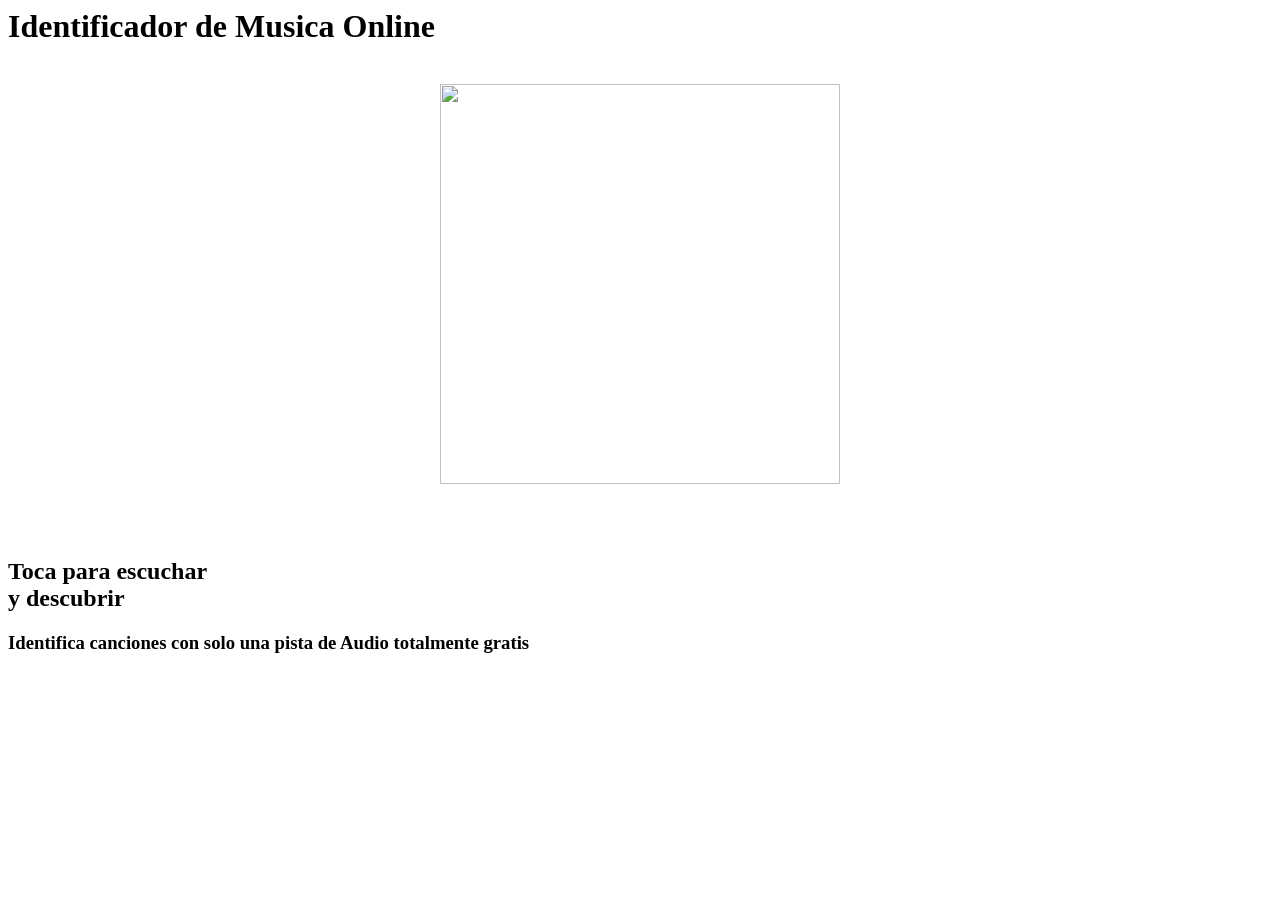
==== index.html @ 9de090d3 "Update and rename Pagina web 2.0/index.html to index.html" ====
<html>
    <head>
       <link rel="stylesheet" href="style.css">
    </head>
  
    <body>
        

    </body>
    <h1> Identificador de Musica Online </h1>
    
    <br>
   
    <center><div class="boton">
        <img src="images/puchale.png" width="400px">
    </div></center>
    <br> <br> <br> 
    <h2> Toca para escuchar <br> y descubrir </h2>
    <h3> Identifica canciones con solo una pista de Audio totalmente gratis </h3>
</html>
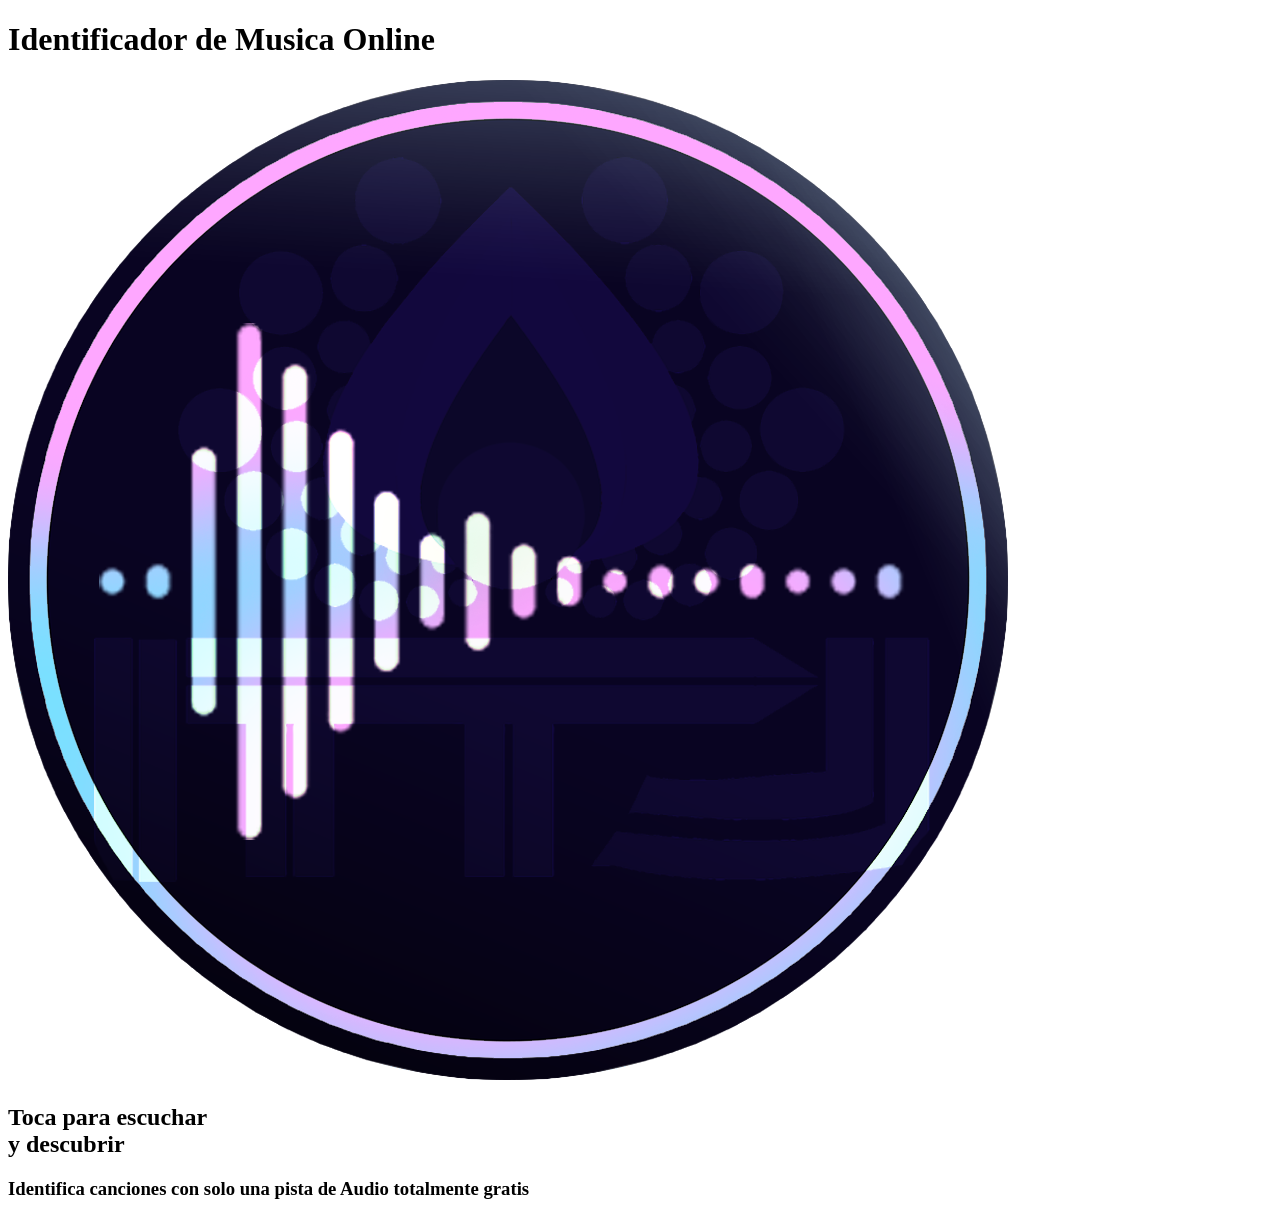
==== commit 0482d10b: "Configuraciòn del html en general" ====
--- a/index.html
+++ b/index.html
@@ -1,20 +1,42 @@
-<html>
-    <head>
-       <link rel="stylesheet" href="style.css">
-    </head>
-  
-    <body>
-        
+<!DOCTYPE html>
+<html lang="es">
+<head>
+    <meta charset="UTF-8">
+    <meta name="viewport" content="width=device-width, initial-scale=1.0">
+    <title>Identificador de Música Online</title>
+    <link rel="stylesheet" href="style.css">
+    <link rel="stylesheet" href="css/main.css">
 
-    </body>
-    <h1> Identificador de Musica Online </h1>
-    
-    <br>
-   
-    <center><div class="boton">
-        <img src="images/puchale.png" width="400px">
-    </div></center>
-    <br> <br> <br> 
-    <h2> Toca para escuchar <br> y descubrir </h2>
-    <h3> Identifica canciones con solo una pista de Audio totalmente gratis </h3>
+    <link rel="stylesheet" href="css/mobile.css" media="screen and (max-width:599px)">
+    <link rel="stylesheet" href="css/tablet.css" media="screen and (min-width:600px) and (max-width:1023px)">
+    <link rel="stylesheet" href="css/desktop.css" media="screen and (min-width:1024px)">
+</head>
+<body>
+
+    <h1 class="titulo-fijo">Identificador de Musica Online</h1>
+
+    <div class="contenedor-principal">
+        <div class="boton" id="btnMicrofono">
+            <img src="images/puchale.png" alt="Botón de escucha">
+        </div>
+    </div>
+
+    <div class="textos-inferiores">
+        <h2>Toca para escuchar <br> y descubrir</h2>
+        <h3>Identifica canciones con solo una pista de Audio totalmente gratis</h3>
+    </div>
+
+    <script>
+        const boton = document.getElementById('btnMicrofono');
+        boton.addEventListener('click', async () => {
+            try {
+                const stream = await navigator.mediaDevices.getUserMedia({ audio: true });
+                alert("Escuchando...");
+            } catch (err) {
+                alert("Para identificar permita acceso al microfono");
+            }
+        });
+    </script>
+</body>
 </html>
+
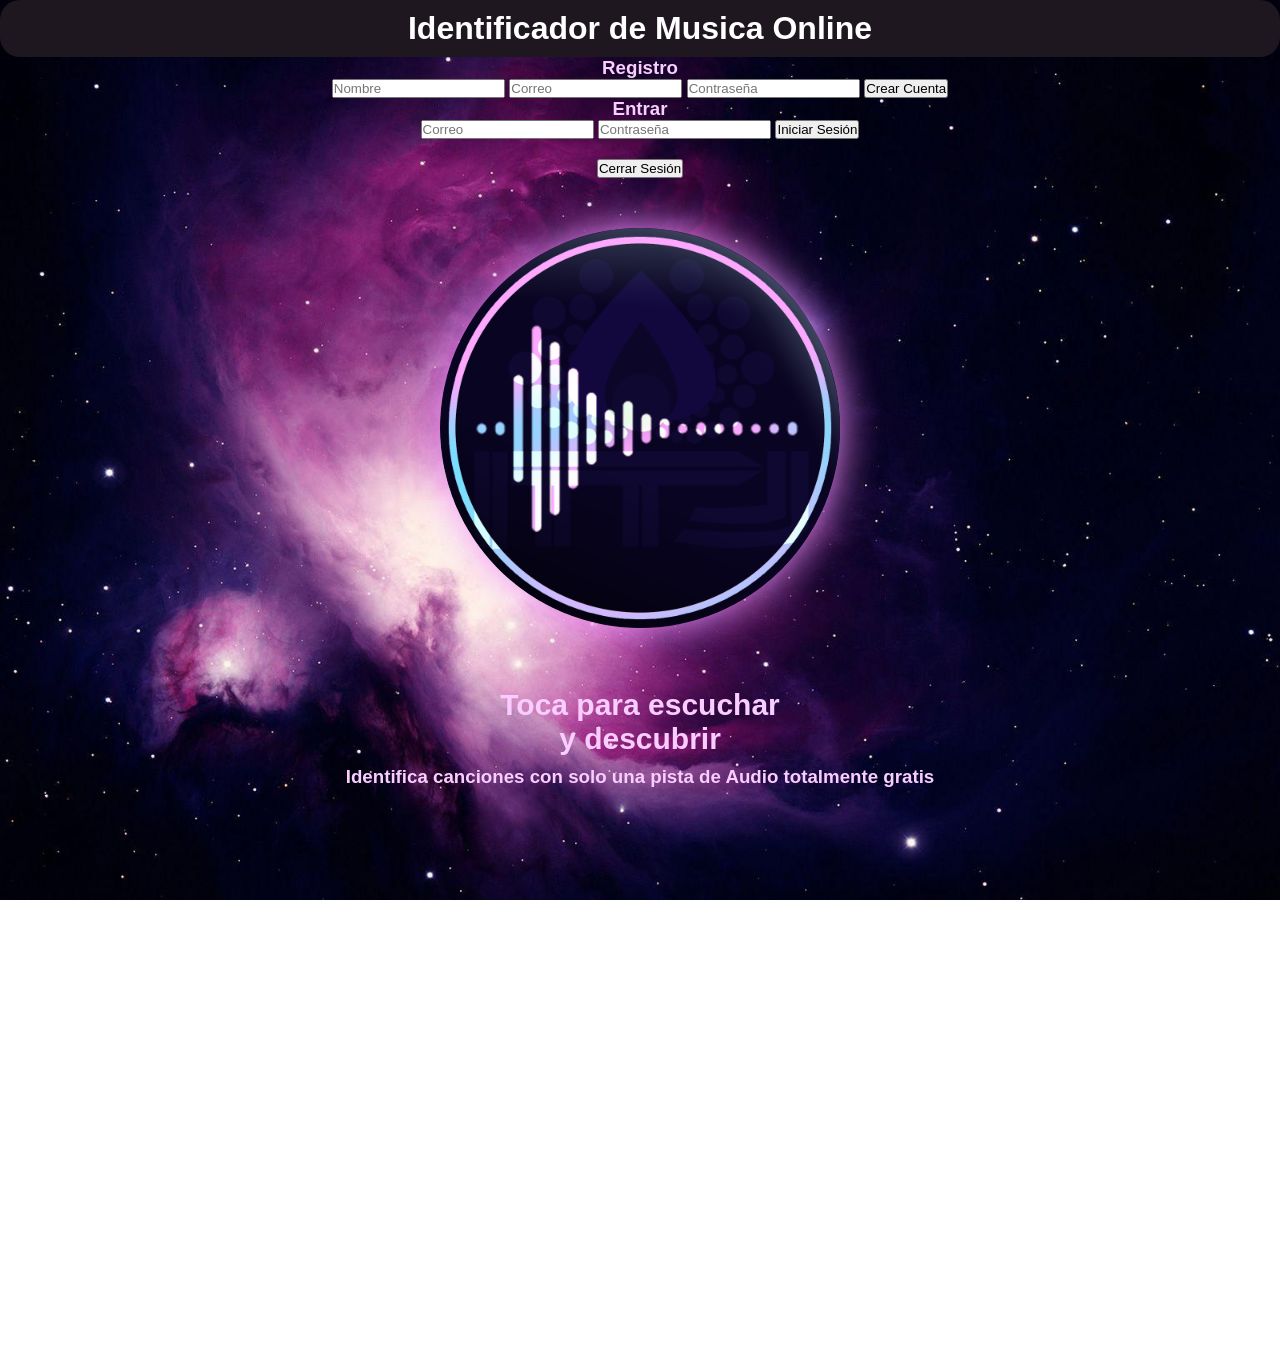
==== commit 0e47c46e: "versión actualizada:" ====
--- a/index.html
+++ b/index.html
@@ -14,7 +14,29 @@
 <body>
 
     <h1 class="titulo-fijo">Identificador de Musica Online</h1>
+        <div id="seccion-usuario" class="auth-wrapper">
+    <div id="formularios-auth" class="auth-container">
+        <div class="auth-card animated-border">
+            <h3>Registro</h3>
+            <input type="text" id="reg-nombre" placeholder="Nombre">
+            <input type="email" id="reg-correo" placeholder="Correo">
+            <input type="password" id="reg-pass" placeholder="Contraseña">
+            <button onclick="ejecutarRegistro()" class="btn-glow">Crear Cuenta</button>
+        </div>
 
+        <div class="auth-card animated-border">
+            <h3>Entrar</h3>
+            <input type="email" id="log-correo" placeholder="Correo">
+            <input type="password" id="log-pass" placeholder="Contraseña">
+            <button onclick="ejecutarLogin()" class="btn-glow">Iniciar Sesión</button>
+        </div>
+    </div>
+
+    <div id="bienvenida" class="oculto">
+        <h2 id="user-saludo"></h2>
+        <button onclick="cerrarSesion()" class="btn-link">Cerrar Sesión</button>
+    </div>
+</div>
     <div class="contenedor-principal">
         <div class="boton" id="btnMicrofono">
             <img src="images/puchale.png" alt="Botón de escucha">
--- a/style.css
+++ b/style.css
@@ -0,0 +1,95 @@
+/* Configuración General */
+body {
+    margin: 0;
+    padding: 0;
+    text-align: center;
+    font-family: 'Arial', sans-serif;
+    background-image: url('./images/galaxia.jpg');
+    background-size: cover;
+    background-position: center;
+    background-attachment: fixed;
+    background-repeat: no-repeat;
+    color: white;
+    min-height: 150vh; /* Permite hacer un poco de scroll */
+}
+
+h1 {
+    color: #ffffff;
+    background-color: rgb(31, 23, 31);
+    border-radius: 20px;
+    padding: 10px;
+    position: sticky;
+}
+
+
+.contenedor-principal {
+    display: flex;
+    justify-content: center;
+    align-items: center;
+    margin: 50px 0;
+}
+
+.boton {
+    width: 400px;
+    height: 400px;
+    border-radius: 50%;
+    overflow: hidden;
+    display: flex;
+    justify-content: center;
+    align-items: center;
+    cursor: pointer;
+    box-shadow: 0 0 40px #f293ff;
+    animation: glow-border 1.5s infinite alternate;
+    transition: transform 0.2s ease;
+}
+
+.boton img {
+    width: 100%;
+    height: auto;
+}
+
+.boton:active {
+    transform: scale(0.95); /* Efecto cuando haga el click */
+}
+
+@keyframes glow-border {
+    from {
+        box-shadow: 0 0 20px #f293ff, 0 0 10px #8afffd;
+    }
+    to {
+        box-shadow: 0 0 60px #f293ff, 0 0 30px #8afffd;
+    }
+}
+
+h3 {
+    color: #f9cdff;
+    padding 50px;
+}
+
+h2 {
+    color:#f9cdff;
+    padding: 10px;
+    font-size: 30px;
+}
+
+*{
+box-sizing:border-box;
+margin:0;
+padding:0;
+}
+
+body{
+font-family: Arial;
+}
+
+main{
+display:flex;
+}
+
+aside{
+width:30%;
+}
+
+article{
+width:70%;
+}
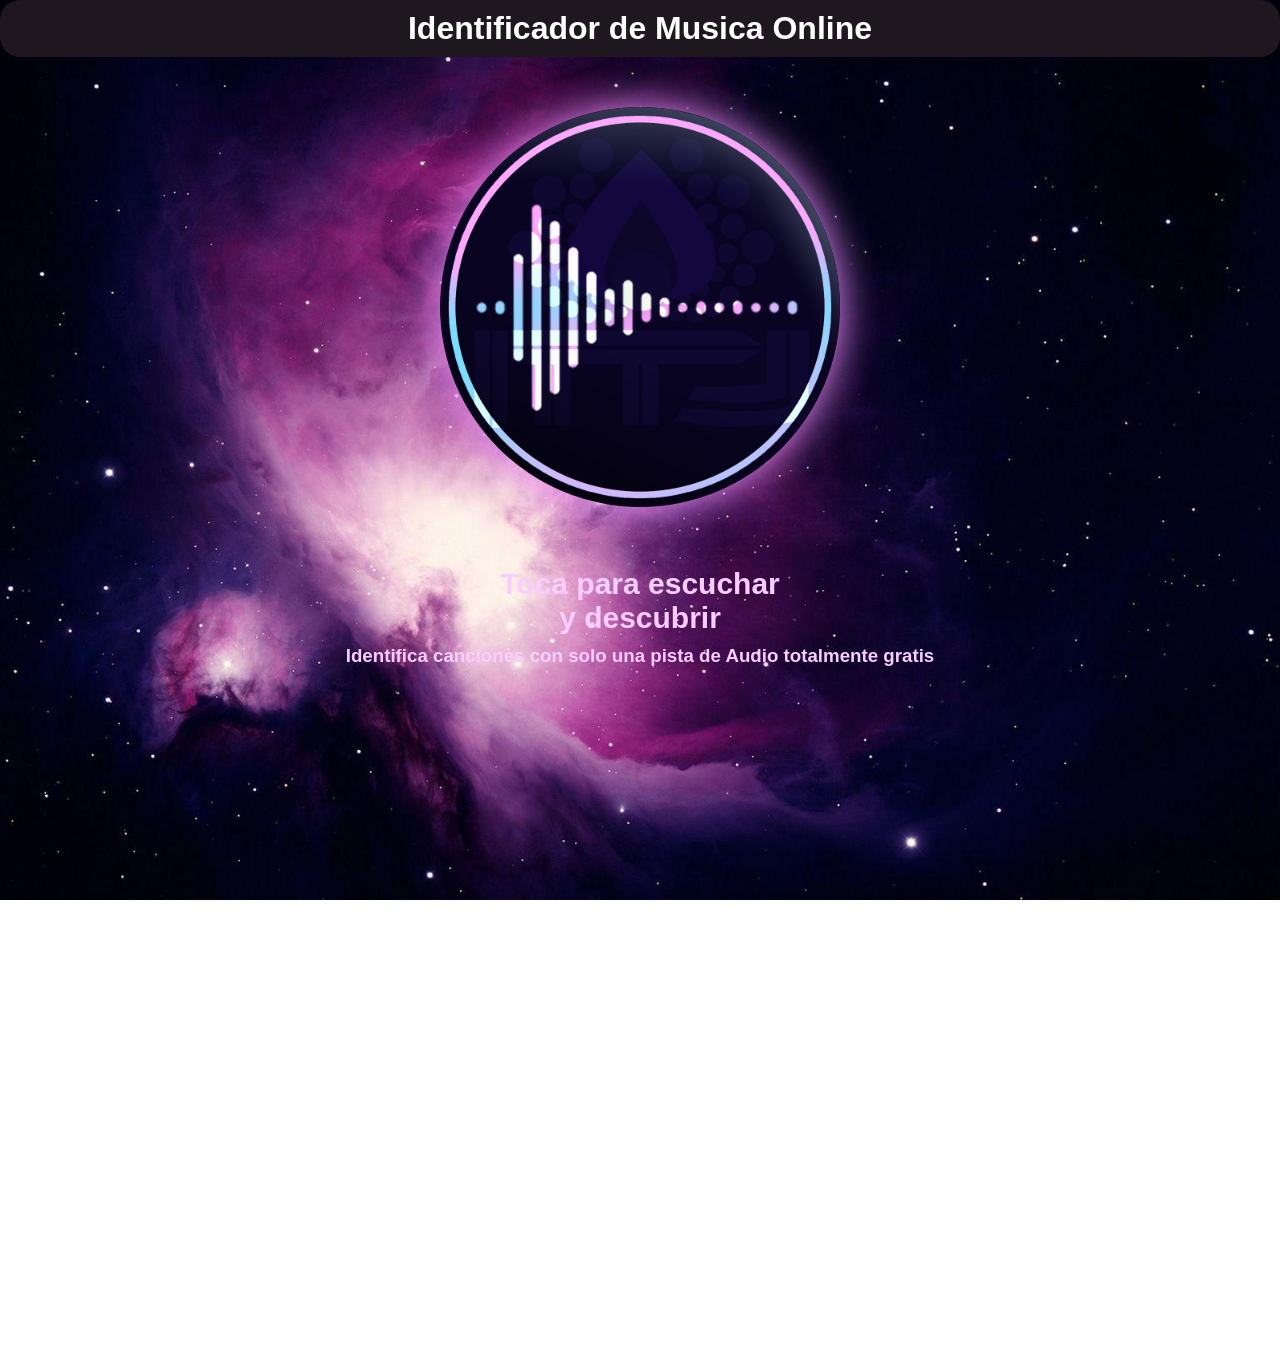
==== commit f6061f7d: "Update index.html" ====
--- a/index.html
+++ b/index.html
@@ -14,29 +14,6 @@
 <body>
 
     <h1 class="titulo-fijo">Identificador de Musica Online</h1>
-        <div id="seccion-usuario" class="auth-wrapper">
-    <div id="formularios-auth" class="auth-container">
-        <div class="auth-card animated-border">
-            <h3>Registro</h3>
-            <input type="text" id="reg-nombre" placeholder="Nombre">
-            <input type="email" id="reg-correo" placeholder="Correo">
-            <input type="password" id="reg-pass" placeholder="Contraseña">
-            <button onclick="ejecutarRegistro()" class="btn-glow">Crear Cuenta</button>
-        </div>
-
-        <div class="auth-card animated-border">
-            <h3>Entrar</h3>
-            <input type="email" id="log-correo" placeholder="Correo">
-            <input type="password" id="log-pass" placeholder="Contraseña">
-            <button onclick="ejecutarLogin()" class="btn-glow">Iniciar Sesión</button>
-        </div>
-    </div>
-
-    <div id="bienvenida" class="oculto">
-        <h2 id="user-saludo"></h2>
-        <button onclick="cerrarSesion()" class="btn-link">Cerrar Sesión</button>
-    </div>
-</div>
     <div class="contenedor-principal">
         <div class="boton" id="btnMicrofono">
             <img src="images/puchale.png" alt="Botón de escucha">
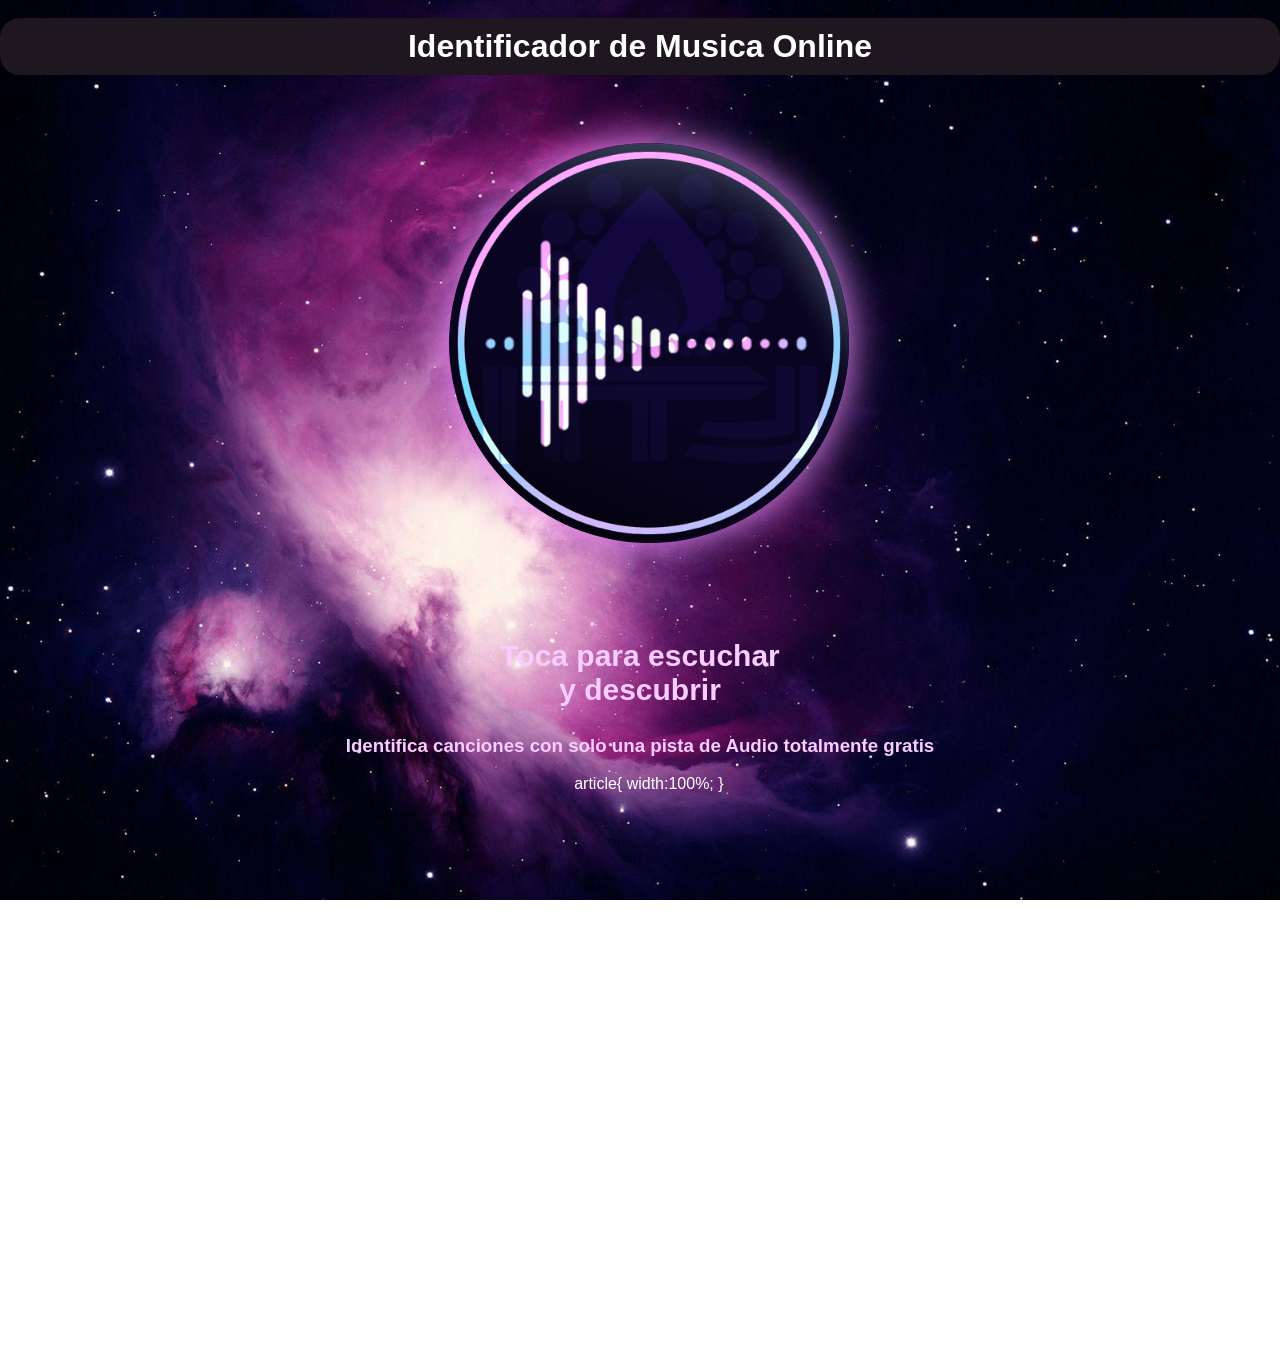
==== commit d150eb1e: "Update index.html" ====
--- a/index.html
+++ b/index.html
@@ -1,41 +1,44 @@
 <!DOCTYPE html>
 <html lang="es">
 <head>
-    <meta charset="UTF-8">
-    <meta name="viewport" content="width=device-width, initial-scale=1.0">
-    <title>Identificador de Música Online</title>
-    <link rel="stylesheet" href="style.css">
-    <link rel="stylesheet" href="css/main.css">
+    <meta charset="UTF-8">
+    <meta name="viewport" content="width=device-width, initial-scale=1.0">
+    <title>Identificador de Música Online</title>
+    <link rel="stylesheet" href="style.css">
+    <link rel="stylesheet" href="css/main.css">
 
-    <link rel="stylesheet" href="css/mobile.css" media="screen and (max-width:599px)">
-    <link rel="stylesheet" href="css/tablet.css" media="screen and (min-width:600px) and (max-width:1023px)">
-    <link rel="stylesheet" href="css/desktop.css" media="screen and (min-width:1024px)">
+    <link rel="stylesheet" href="css/mobile.css" media="screen and (max-width:599px)">
+    <link rel="stylesheet" href="css/tablet.css" media="screen and (min-width:600px) and (max-width:1023px)">
+    <link rel="stylesheet" href="css/desktop.css" media="screen and (min-width:1024px)">
 </head>
 <body>
 
-    <h1 class="titulo-fijo">Identificador de Musica Online</h1>
-    <div class="contenedor-principal">
-        <div class="boton" id="btnMicrofono">
-            <img src="images/puchale.png" alt="Botón de escucha">
-        </div>
-    </div>
+    <h1 class="titulo-fijo">Identificador de Musica Online</h1>
 
-    <div class="textos-inferiores">
-        <h2>Toca para escuchar <br> y descubrir</h2>
-        <h3>Identifica canciones con solo una pista de Audio totalmente gratis</h3>
-    </div>
+    <div class="contenedor-principal">
+        <div class="boton" id="btnMicrofono">
+            <img src="images/puchale.png" alt="Botón de escucha">
+        </div>
+    </div>
 
-    <script>
-        const boton = document.getElementById('btnMicrofono');
-        boton.addEventListener('click', async () => {
-            try {
-                const stream = await navigator.mediaDevices.getUserMedia({ audio: true });
-                alert("Escuchando...");
-            } catch (err) {
-                alert("Para identificar permita acceso al microfono");
-            }
-        });
-    </script>
+    <div class="textos-inferiores">
+        <h2>Toca para escuchar <br> y descubrir</h2>
+        <h3>Identifica canciones con solo una pista de Audio totalmente gratis</h3>
+    </div>
+
+    <script>
+        const boton = document.getElementById('btnMicrofono');
+        boton.addEventListener('click', async () => {
+            try {
+                const stream = await navigator.mediaDevices.getUserMedia({ audio: true });
+                alert("Escuchando...");
+            } catch (err) {
+                alert("Para identificar permita acceso al microfono");
+            }
+        });
+    </script>
 </body>
 </html>
-
+article{
+width:100%;
+}
